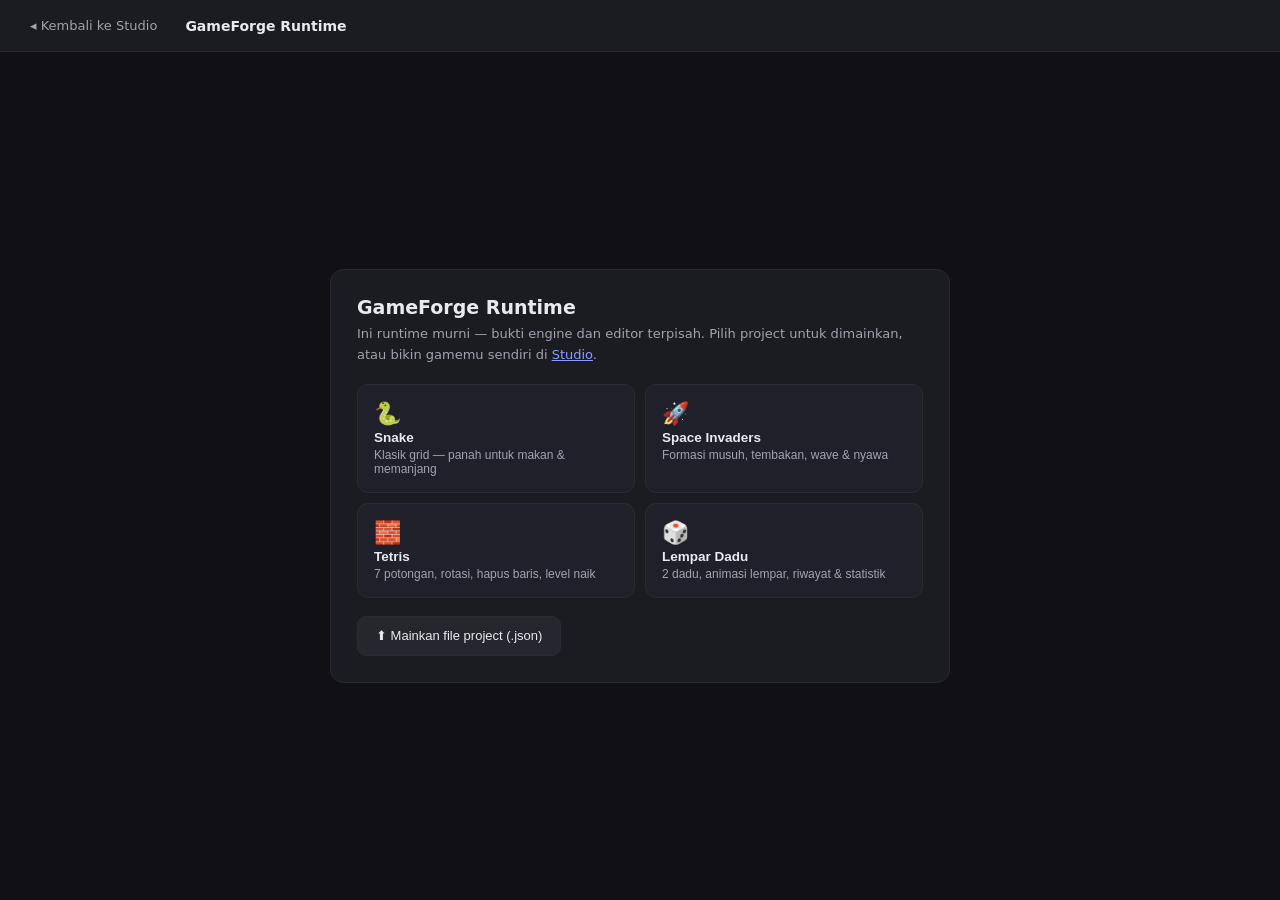
==== play.html @ 8d307699 "GameForge Studio v2: real game engine (editor + runtime), games as pure project data - Engine (js/en" ====
<!DOCTYPE html>
<html lang="id">
<head>
  <meta charset="UTF-8"/>
  <meta name="viewport" content="width=device-width, initial-scale=1"/>
  <title>GameForge Runtime</title>
  <link rel="icon" href="data:image/svg+xml,%3Csvg xmlns='http://www.w3.org/2000/svg' viewBox='0 0 24 24'%3E%3Crect width='24' height='24' rx='6' fill='%235468ff'/%3E%3Cpath d='M9.5 9.5v5M7.5 12h4M15.8 12h.01M17.8 10h.01' stroke='white' stroke-width='1.8' stroke-linecap='round'/%3E%3Crect x='3' y='6' width='18' height='12' rx='5' fill='none' stroke='white' stroke-width='1.8'/%3E%3C/svg%3E"/>
  <style>
    * { box-sizing: border-box; margin: 0; padding: 0; }
    html, body { height: 100%; }
    body {
      background: #101015; color: #e9e9f0;
      font-family: 'Inter', system-ui, -apple-system, 'Segoe UI', Roboto, sans-serif;
      display: flex; flex-direction: column;
    }
    .bar {
      display: flex; align-items: center; gap: 14px;
      padding: 10px 16px;
      background: #1b1b22; border-bottom: 1px solid #2b2b36;
      flex: none;
    }
    .bar a {
      color: #a2a2b0; text-decoration: none; font-size: 13px;
      display: inline-flex; align-items: center; gap: 6px;
      padding: 8px 14px; border-radius: 8px;
    }
    .bar a:hover { background: #26262f; color: #e9e9f0; }
    .bar .title { font-weight: 700; font-size: 14px; }
    .bar .flex { flex: 1; }
    .bar button {
      height: 34px; padding: 0 16px;
      background: #5468ff; color: #fff; border: none;
      border-radius: 8px; font-size: 13px; font-weight: 600;
      cursor: pointer; display: inline-flex; align-items: center; gap: 7px;
    }
    .bar button:hover { background: #6b7cff; }
    .bar button.ghost { background: #26262f; color: #a2a2b0; }
    .bar button[hidden] { display: none; }
    .stage { flex: 1; display: flex; align-items: center; justify-content: center; min-height: 0; padding: 16px; position: relative; }
    canvas { max-width: 100%; max-height: 100%; border-radius: 8px; box-shadow: 0 10px 50px rgba(0,0,0,0.5); }
    .fps {
      position: absolute; top: 10px; right: 14px;
      font-size: 11px; color: #6d6d7c; font-family: Consolas, monospace;
    }
    /* picker */
    .picker {
      max-width: 620px; width: 100%;
      background: #1b1b22; border: 1px solid #2b2b36;
      border-radius: 14px; padding: 26px;
    }
    .picker h1 { font-size: 19px; margin-bottom: 6px; }
    .picker p { color: #a2a2b0; font-size: 13px; line-height: 1.6; margin-bottom: 18px; }
    .demo-grid { display: grid; grid-template-columns: 1fr 1fr; gap: 10px; margin-bottom: 18px; }
    .demo-card {
      display: flex; flex-direction: column; gap: 3px; align-items: flex-start;
      padding: 16px; text-align: left;
      background: #20202a; border: 1px solid #2b2b36; border-radius: 11px;
      color: #e9e9f0; cursor: pointer;
      transition: all 0.13s;
    }
    .demo-card:hover { border-color: #5468ff; background: rgba(84,104,255,0.14); transform: translateY(-1px); }
    .demo-card .em { font-size: 22px; }
    .demo-card .nm { font-weight: 700; font-size: 13.5px; }
    .demo-card .tg { color: #a2a2b0; font-size: 12px; }
    .picker .row { display: flex; gap: 10px; flex-wrap: wrap; }
    .picker .row button {
      height: 40px; padding: 0 18px; background: #26262f; color: #e9e9f0;
      border: 1px solid #2b2b36; border-radius: 9px; font-size: 13px; cursor: pointer;
      display: inline-flex; align-items: center; gap: 8px;
    }
    .picker .row button:hover { border-color: #5468ff; }
    .from-studio {
      margin-bottom: 18px; padding: 14px 16px;
      background: rgba(84,104,255,0.12); border: 1px solid rgba(84,104,255,0.4);
      border-radius: 10px;
      display: flex; align-items: center; gap: 12px;
    }
    .from-studio .nm { font-weight: 700; font-size: 13.5px; flex: 1; }
  </style>
</head>
<body>
  <div class="bar">
    <a href="./index.html">&#9666; Kembali ke Studio</a>
    <span class="title" id="game-title">GameForge Runtime</span>
    <span class="flex"></span>
    <button id="btn-restart" hidden>Restart</button>
    <button id="btn-stop" class="ghost" hidden>Stop</button>
  </div>
  <div class="stage" id="stage">
    <div class="fps" id="fps"></div>
  </div>

  <script src="./js/engine/core.js"></script>
  <script src="./js/engine/entity.js"></script>
  <script src="./js/engine/runtime.js"></script>
  <script src="./js/games/snake.js"></script>
  <script src="./js/games/space-invaders.js"></script>
  <script src="./js/games/tetris.js"></script>
  <script src="./js/games/dice.js"></script>
  <script>
  'use strict';
  (function () {
    const stage = document.getElementById('stage');
    const titleEl = document.getElementById('game-title');
    const btnRestart = document.getElementById('btn-restart');
    const btnStop = document.getElementById('btn-stop');
    let runtime = null;

    function clearStage() {
      stage.innerHTML = '';
      runtime = null;
      btnRestart.hidden = true;
      btnStop.hidden = true;
    }

    function runProject(project) {
      clearStage();
      const canvas = document.createElement('canvas');
      const fps = document.createElement('div');
      fps.className = 'fps';
      stage.appendChild(canvas);
      stage.appendChild(fps);
      runtime = new GE.Runtime(canvas, project, {
        onFPS: (f) => { fps.textContent = f ? f + ' FPS' : ''; },
        onLog: (msg, level) => { if (level === 'error') console.error(msg); }
      });
      runtime.start();
      btnRestart.hidden = false;
      btnStop.hidden = false;
      titleEl.textContent = project.name || 'Game';
    }

    btnRestart.addEventListener('click', () => { if (runtime) runtime.restart(); });
    btnStop.addEventListener('click', () => {
      if (runtime) { runtime.destroy(); runtime = null; }
      showPicker();
    });

    function showPicker() {
      clearStage();
      const box = document.createElement('div');
      box.className = 'picker';

      /* project dari studio */
      let playnow = null;
      try { playnow = JSON.parse(localStorage.getItem('ge_studio_playnow') || 'null'); } catch (e) {}

      let html = '<h1>GameForge Runtime</h1>';
      html += '<p>Ini runtime murni — bukti engine dan editor terpisah. Pilih project untuk dimainkan, atau bikin gamemu sendiri di <a href="./index.html" style="color:#8b9cff">Studio</a>.</p>';

      if (playnow && playnow.project) {
        html += '<div class="from-studio"><span>&#12826;</span><span class="nm">Project dari Studio: ' +
          String(playnow.name || 'Untitled').replace(/</g, '&lt;') + '</span></div>';
      }

      html += '<div class="demo-grid">';
      GameDemos.list.forEach((d) => {
        html += '<button class="demo-card" data-demo="' + d.id + '">' +
          '<span class="em">' + d.emoji + '</span><span class="nm">' + d.name + '</span>' +
          '<span class="tg">' + d.tagline + '</span></button>';
      });
      html += '</div>';
      html += '<div class="row">' +
        '<button id="btn-import">&#11014; Mainkan file project (.json)</button>' +
        '</div>';
      box.innerHTML = html;
      stage.appendChild(box);
      titleEl.textContent = 'GameForge Runtime';

      box.querySelectorAll('.demo-card').forEach((c) => {
        c.addEventListener('click', () => {
          const d = GameDemos.list.find((x) => x.id === c.dataset.demo);
          if (d) runProject(d.project);
        });
      });

      const playBtn = document.createElement('button');
      if (playnow && playnow.project) {
        playBtn.innerHTML = '&#9654; Mainkan: ' + String(playnow.name || 'Untitled').replace(/</g, '&lt;');
        playBtn.className = 'demo-card';
        playBtn.style.width = '100%';
        playBtn.style.marginBottom = '12px';
        playBtn.addEventListener('click', () => runProject(playnow.project));
        box.insertBefore(playBtn, box.querySelector('.demo-grid'));
      }

      box.querySelector('#btn-import').addEventListener('click', () => {
        const input = document.createElement('input');
        input.type = 'file';
        input.accept = '.json,application/json';
        input.addEventListener('change', () => {
          const f = input.files[0];
          if (!f) return;
          const r = new FileReader();
          r.onload = () => {
            try {
              const p = JSON.parse(r.result);
              if (!p.scenes || !p.settings) throw new Error('Bukan project GameForge');
              runProject(p);
            } catch (err) { alert('Gagal memuat: ' + err.message); }
          };
          r.readAsText(f);
        });
        input.click();
      });
    }

    /* boot */
    const params = new URLSearchParams(location.search);
    if (params.get('from') === 'studio') {
      let playnow = null;
      try { playnow = JSON.parse(localStorage.getItem('ge_studio_playnow') || 'null'); } catch (e) {}
      if (playnow && playnow.project) { runProject(playnow.project); return; }
    }
    const demoId = params.get('demo');
    if (demoId) {
      const d = GameDemos.list.find((x) => x.id === demoId);
      if (d) { runProject(d.project); return; }
    }
    showPicker();
  })();
  </script>
</body>
</html>
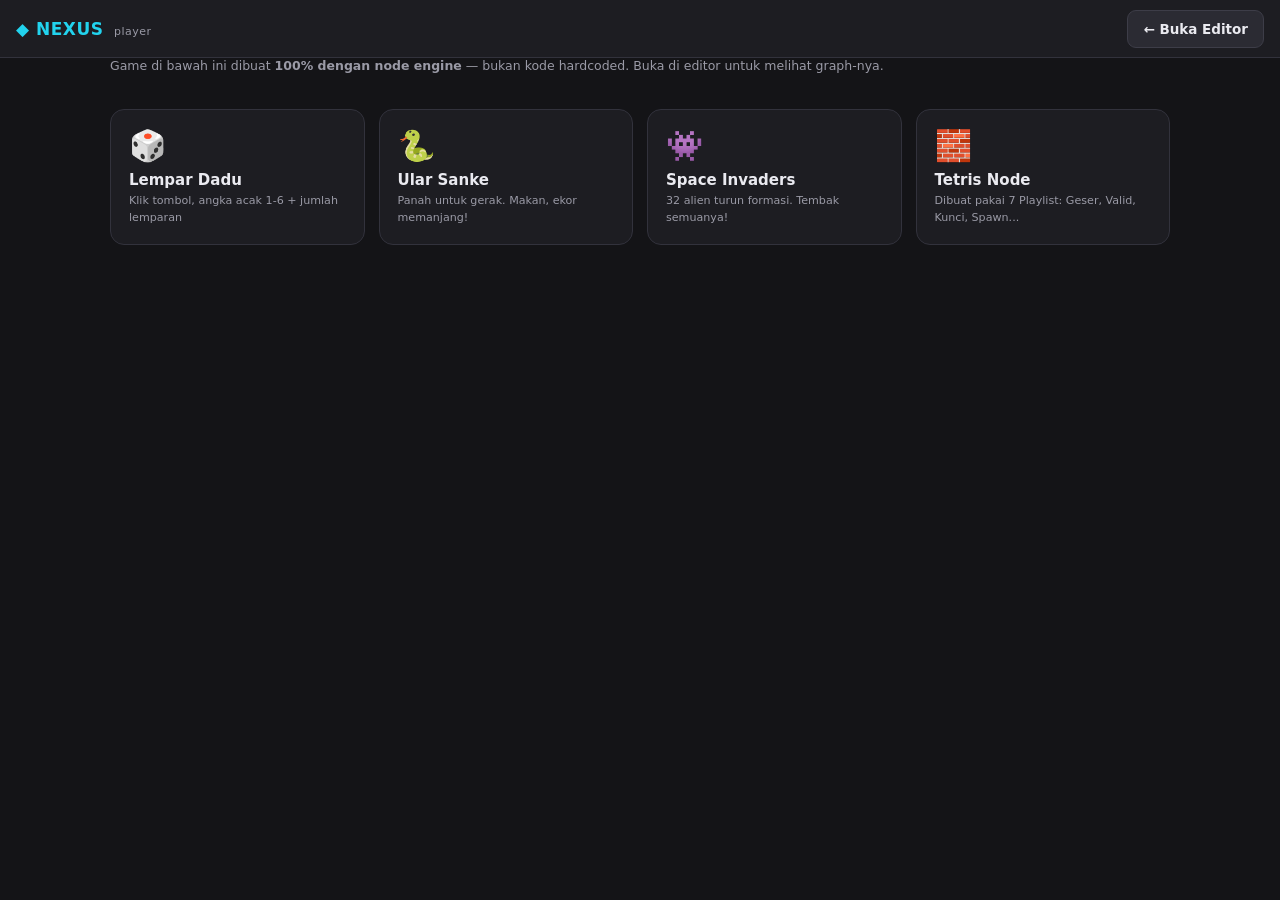
==== commit d8474faf: "NEXUS v3: Node Graph engine (Blueprint-style) + Playlist groups + Sprite drawer - Scripting = node g" ====
--- a/play.html
+++ b/play.html
@@ -1,224 +1,55 @@
 <!DOCTYPE html>
 <html lang="id">
 <head>
-  <meta charset="UTF-8"/>
-  <meta name="viewport" content="width=device-width, initial-scale=1"/>
-  <title>GameForge Runtime</title>
-  <link rel="icon" href="data:image/svg+xml,%3Csvg xmlns='http://www.w3.org/2000/svg' viewBox='0 0 24 24'%3E%3Crect width='24' height='24' rx='6' fill='%235468ff'/%3E%3Cpath d='M9.5 9.5v5M7.5 12h4M15.8 12h.01M17.8 10h.01' stroke='white' stroke-width='1.8' stroke-linecap='round'/%3E%3Crect x='3' y='6' width='18' height='12' rx='5' fill='none' stroke='white' stroke-width='1.8'/%3E%3C/svg%3E"/>
-  <style>
-    * { box-sizing: border-box; margin: 0; padding: 0; }
-    html, body { height: 100%; }
-    body {
-      background: #101015; color: #e9e9f0;
-      font-family: 'Inter', system-ui, -apple-system, 'Segoe UI', Roboto, sans-serif;
-      display: flex; flex-direction: column;
-    }
-    .bar {
-      display: flex; align-items: center; gap: 14px;
-      padding: 10px 16px;
-      background: #1b1b22; border-bottom: 1px solid #2b2b36;
-      flex: none;
-    }
-    .bar a {
-      color: #a2a2b0; text-decoration: none; font-size: 13px;
-      display: inline-flex; align-items: center; gap: 6px;
-      padding: 8px 14px; border-radius: 8px;
-    }
-    .bar a:hover { background: #26262f; color: #e9e9f0; }
-    .bar .title { font-weight: 700; font-size: 14px; }
-    .bar .flex { flex: 1; }
-    .bar button {
-      height: 34px; padding: 0 16px;
-      background: #5468ff; color: #fff; border: none;
-      border-radius: 8px; font-size: 13px; font-weight: 600;
-      cursor: pointer; display: inline-flex; align-items: center; gap: 7px;
-    }
-    .bar button:hover { background: #6b7cff; }
-    .bar button.ghost { background: #26262f; color: #a2a2b0; }
-    .bar button[hidden] { display: none; }
-    .stage { flex: 1; display: flex; align-items: center; justify-content: center; min-height: 0; padding: 16px; position: relative; }
-    canvas { max-width: 100%; max-height: 100%; border-radius: 8px; box-shadow: 0 10px 50px rgba(0,0,0,0.5); }
-    .fps {
-      position: absolute; top: 10px; right: 14px;
-      font-size: 11px; color: #6d6d7c; font-family: Consolas, monospace;
-    }
-    /* picker */
-    .picker {
-      max-width: 620px; width: 100%;
-      background: #1b1b22; border: 1px solid #2b2b36;
-      border-radius: 14px; padding: 26px;
-    }
-    .picker h1 { font-size: 19px; margin-bottom: 6px; }
-    .picker p { color: #a2a2b0; font-size: 13px; line-height: 1.6; margin-bottom: 18px; }
-    .demo-grid { display: grid; grid-template-columns: 1fr 1fr; gap: 10px; margin-bottom: 18px; }
-    .demo-card {
-      display: flex; flex-direction: column; gap: 3px; align-items: flex-start;
-      padding: 16px; text-align: left;
-      background: #20202a; border: 1px solid #2b2b36; border-radius: 11px;
-      color: #e9e9f0; cursor: pointer;
-      transition: all 0.13s;
-    }
-    .demo-card:hover { border-color: #5468ff; background: rgba(84,104,255,0.14); transform: translateY(-1px); }
-    .demo-card .em { font-size: 22px; }
-    .demo-card .nm { font-weight: 700; font-size: 13.5px; }
-    .demo-card .tg { color: #a2a2b0; font-size: 12px; }
-    .picker .row { display: flex; gap: 10px; flex-wrap: wrap; }
-    .picker .row button {
-      height: 40px; padding: 0 18px; background: #26262f; color: #e9e9f0;
-      border: 1px solid #2b2b36; border-radius: 9px; font-size: 13px; cursor: pointer;
-      display: inline-flex; align-items: center; gap: 8px;
-    }
-    .picker .row button:hover { border-color: #5468ff; }
-    .from-studio {
-      margin-bottom: 18px; padding: 14px 16px;
-      background: rgba(84,104,255,0.12); border: 1px solid rgba(84,104,255,0.4);
-      border-radius: 10px;
-      display: flex; align-items: center; gap: 12px;
-    }
-    .from-studio .nm { font-weight: 700; font-size: 13.5px; flex: 1; }
-  </style>
+<meta charset="UTF-8">
+<meta name="viewport" content="width=device-width, initial-scale=1.0">
+<title>NEXUS Player</title>
+<link rel="stylesheet" href="css/main.css">
+<style>
+  body{ overflow:auto; }
+  .phead{ height:58px; display:flex; align-items:center; gap:14px; padding:0 16px; background:var(--panel); border-bottom:1px solid var(--border); }
+  .phead a{ margin-left:auto; }
+  .grid{ display:grid; grid-template-columns:repeat(auto-fill,minmax(230px,1fr)); gap:14px; padding:20px; max-width:1100px; margin:0 auto; }
+  .card{
+    background:var(--panel); border:1px solid var(--border); border-radius:14px; padding:18px;
+    cursor:pointer; transition:border-color .12s, transform .12s; text-align:left; color:var(--text);
+  }
+  .card:hover{ border-color:var(--acc); transform:translateY(-2px); }
+  .card .ic{ font-size:30px; }
+  .card b{ display:block; margin:8px 0 4px; font-size:15px; }
+  .card small{ line-height:1.5; display:block; }
+  #pvStage{ position:fixed; inset:0; background:rgba(10,10,14,.97); display:none; flex-direction:column; align-items:center; justify-content:center; z-index:100; }
+  #pvCanvas{ max-width:96vw; max-height:82vh; border-radius:10px; background:#000; box-shadow:0 10px 50px rgba(0,0,0,.6); }
+  .psub{ color:var(--dim); font-size:12.5px; padding:0 20px 16px; max-width:1100px; margin:0 auto; }
+</style>
 </head>
 <body>
-  <div class="bar">
-    <a href="./index.html">&#9666; Kembali ke Studio</a>
-    <span class="title" id="game-title">GameForge Runtime</span>
-    <span class="flex"></span>
-    <button id="btn-restart" hidden>Restart</button>
-    <button id="btn-stop" class="ghost" hidden>Stop</button>
+<div class="phead">
+  <div class="logo">◆ NEXUS <small>player</small></div>
+  <a class="btn" href="index.html">← Buka Editor</a>
+</div>
+<div class="psub">Game di bawah ini dibuat <b>100% dengan node engine</b> — bukan kode hardcoded. Buka di editor untuk melihat graph-nya.</div>
+<div id="pvList" class="grid"></div>
+
+<div id="pvStage">
+  <div class="playbar">
+    <b id="pvTitle"></b>
+    <div class="row gap">
+      <button id="pvRe" class="btn sm">🔄 Ulang</button>
+      <button id="pvStop" class="btn sm danger">⏹ Tutup <small>Esc</small></button>
+    </div>
   </div>
-  <div class="stage" id="stage">
-    <div class="fps" id="fps"></div>
-  </div>
+  <canvas id="pvCanvas"></canvas>
+  <div class="playhint">Klik area game dulu jika tombol keyboard tidak merespons.</div>
+</div>
 
-  <script src="./js/engine/core.js"></script>
-  <script src="./js/engine/entity.js"></script>
-  <script src="./js/engine/runtime.js"></script>
-  <script src="./js/games/snake.js"></script>
-  <script src="./js/games/space-invaders.js"></script>
-  <script src="./js/games/tetris.js"></script>
-  <script src="./js/games/dice.js"></script>
-  <script>
-  'use strict';
-  (function () {
-    const stage = document.getElementById('stage');
-    const titleEl = document.getElementById('game-title');
-    const btnRestart = document.getElementById('btn-restart');
-    const btnStop = document.getElementById('btn-stop');
-    let runtime = null;
-
-    function clearStage() {
-      stage.innerHTML = '';
-      runtime = null;
-      btnRestart.hidden = true;
-      btnStop.hidden = true;
-    }
-
-    function runProject(project) {
-      clearStage();
-      const canvas = document.createElement('canvas');
-      const fps = document.createElement('div');
-      fps.className = 'fps';
-      stage.appendChild(canvas);
-      stage.appendChild(fps);
-      runtime = new GE.Runtime(canvas, project, {
-        onFPS: (f) => { fps.textContent = f ? f + ' FPS' : ''; },
-        onLog: (msg, level) => { if (level === 'error') console.error(msg); }
-      });
-      runtime.start();
-      btnRestart.hidden = false;
-      btnStop.hidden = false;
-      titleEl.textContent = project.name || 'Game';
-    }
-
-    btnRestart.addEventListener('click', () => { if (runtime) runtime.restart(); });
-    btnStop.addEventListener('click', () => {
-      if (runtime) { runtime.destroy(); runtime = null; }
-      showPicker();
-    });
-
-    function showPicker() {
-      clearStage();
-      const box = document.createElement('div');
-      box.className = 'picker';
-
-      /* project dari studio */
-      let playnow = null;
-      try { playnow = JSON.parse(localStorage.getItem('ge_studio_playnow') || 'null'); } catch (e) {}
-
-      let html = '<h1>GameForge Runtime</h1>';
-      html += '<p>Ini runtime murni — bukti engine dan editor terpisah. Pilih project untuk dimainkan, atau bikin gamemu sendiri di <a href="./index.html" style="color:#8b9cff">Studio</a>.</p>';
-
-      if (playnow && playnow.project) {
-        html += '<div class="from-studio"><span>&#12826;</span><span class="nm">Project dari Studio: ' +
-          String(playnow.name || 'Untitled').replace(/</g, '&lt;') + '</span></div>';
-      }
-
-      html += '<div class="demo-grid">';
-      GameDemos.list.forEach((d) => {
-        html += '<button class="demo-card" data-demo="' + d.id + '">' +
-          '<span class="em">' + d.emoji + '</span><span class="nm">' + d.name + '</span>' +
-          '<span class="tg">' + d.tagline + '</span></button>';
-      });
-      html += '</div>';
-      html += '<div class="row">' +
-        '<button id="btn-import">&#11014; Mainkan file project (.json)</button>' +
-        '</div>';
-      box.innerHTML = html;
-      stage.appendChild(box);
-      titleEl.textContent = 'GameForge Runtime';
-
-      box.querySelectorAll('.demo-card').forEach((c) => {
-        c.addEventListener('click', () => {
-          const d = GameDemos.list.find((x) => x.id === c.dataset.demo);
-          if (d) runProject(d.project);
-        });
-      });
-
-      const playBtn = document.createElement('button');
-      if (playnow && playnow.project) {
-        playBtn.innerHTML = '&#9654; Mainkan: ' + String(playnow.name || 'Untitled').replace(/</g, '&lt;');
-        playBtn.className = 'demo-card';
-        playBtn.style.width = '100%';
-        playBtn.style.marginBottom = '12px';
-        playBtn.addEventListener('click', () => runProject(playnow.project));
-        box.insertBefore(playBtn, box.querySelector('.demo-grid'));
-      }
-
-      box.querySelector('#btn-import').addEventListener('click', () => {
-        const input = document.createElement('input');
-        input.type = 'file';
-        input.accept = '.json,application/json';
-        input.addEventListener('change', () => {
-          const f = input.files[0];
-          if (!f) return;
-          const r = new FileReader();
-          r.onload = () => {
-            try {
-              const p = JSON.parse(r.result);
-              if (!p.scenes || !p.settings) throw new Error('Bukan project GameForge');
-              runProject(p);
-            } catch (err) { alert('Gagal memuat: ' + err.message); }
-          };
-          r.readAsText(f);
-        });
-        input.click();
-      });
-    }
-
-    /* boot */
-    const params = new URLSearchParams(location.search);
-    if (params.get('from') === 'studio') {
-      let playnow = null;
-      try { playnow = JSON.parse(localStorage.getItem('ge_studio_playnow') || 'null'); } catch (e) {}
-      if (playnow && playnow.project) { runProject(playnow.project); return; }
-    }
-    const demoId = params.get('demo');
-    if (demoId) {
-      const d = GameDemos.list.find((x) => x.id === demoId);
-      if (d) { runProject(d.project); return; }
-    }
-    showPicker();
-  })();
-  </script>
+<script src="js/core/util.js"></script>
+<script src="js/core/audio.js"></script>
+<script src="js/core/input.js"></script>
+<script src="js/core/nodedefs.js"></script>
+<script src="js/core/interpreter.js"></script>
+<script src="js/core/runtime.js"></script>
+<script src="js/core/storage.js"></script>
+<script src="js/player.js"></script>
 </body>
 </html>
--- a/css/main.css
+++ b/css/main.css
@@ -0,0 +1,217 @@
+/* NEXUS - CapCut-style dark theme, tombol nyaman diklik */
+:root{
+  --bg:#141417; --panel:#1d1d22; --panel2:#24242b; --panel3:#2b2b33;
+  --border:#32323c; --border2:#3d3d48;
+  --text:#eaeaf0; --dim:#9a9aa6;
+  --acc:#22d3ee; --acc-d:#0ea5b7; --violet:#a78bfa; --green:#4ade80; --red:#f87171;
+  --r:10px;
+}
+*{ box-sizing:border-box; margin:0; padding:0; }
+html,body{ height:100%; }
+body{
+  font-family:system-ui,-apple-system,'Segoe UI',Roboto,sans-serif;
+  background:var(--bg); color:var(--text); font-size:14px; overflow:hidden;
+}
+button{ font-family:inherit; }
+small{ color:var(--dim); font-weight:400; }
+
+/* ---------- buttons (besar & nyaman) ---------- */
+.btn{
+  display:inline-flex; align-items:center; justify-content:center; gap:7px;
+  min-height:38px; padding:0 15px; border-radius:9px;
+  background:var(--panel3); color:var(--text); border:1px solid var(--border2);
+  font-size:13.5px; font-weight:600; cursor:pointer; user-select:none;
+  transition:background .12s, border-color .12s, transform .06s;
+  text-decoration:none; white-space:nowrap;
+}
+.btn:hover{ background:#353540; border-color:#4a4a58; }
+.btn:active{ transform:scale(.97); }
+.btn.sm{ min-height:32px; padding:0 11px; font-size:12.5px; border-radius:8px; }
+.btn.primary{ background:var(--acc); border-color:var(--acc); color:#08252b; }
+.btn.primary:hover{ background:#4ee0f7; }
+.btn.violet{ background:#7c5cf0; border-color:#7c5cf0; color:#fff; }
+.btn.violet:hover{ background:#8f75f5; }
+.btn.danger{ background:#b3353c; border-color:#b3353c; color:#fff; }
+.btn.danger:hover{ background:#cc4148; }
+.btn.big{ width:100%; min-height:48px; font-size:15px; margin-top:10px; }
+.btn.grow{ flex:1; }
+.btn:disabled{ opacity:.45; cursor:default; }
+
+/* ---------- topbar ---------- */
+#topbar{
+  height:58px; display:flex; align-items:center; gap:14px; padding:0 14px;
+  background:var(--panel); border-bottom:1px solid var(--border);
+}
+.logo{ font-weight:800; font-size:17px; letter-spacing:.5px; color:var(--acc); white-space:nowrap; }
+.logo small{ font-size:11px; color:var(--dim); margin-left:4px; }
+.projname{
+  flex:0 1 300px; height:38px; padding:0 12px; border-radius:9px;
+  background:var(--panel2); border:1px solid var(--border); color:var(--text);
+  font-size:14px; font-weight:600;
+}
+.projname:focus{ outline:none; border-color:var(--acc); }
+.topbtns{ margin-left:auto; display:flex; gap:8px; align-items:center; }
+
+/* ---------- layout ---------- */
+#app{ display:flex; height:calc(100% - 58px); }
+#rail{
+  width:64px; background:var(--panel); border-right:1px solid var(--border);
+  display:flex; flex-direction:column; gap:6px; padding:10px 0; align-items:center;
+}
+.railbtn{
+  width:52px; height:52px; border-radius:12px; border:1px solid transparent;
+  background:transparent; color:var(--dim); cursor:pointer; display:flex;
+  flex-direction:column; align-items:center; justify-content:center; gap:2px;
+  font-size:20px;
+}
+.railbtn small{ font-size:9.5px; }
+.railbtn:hover{ background:var(--panel2); color:var(--text); }
+.railbtn.on{ background:var(--panel3); color:var(--acc); border-color:var(--border2); }
+
+#leftPanel{
+  width:272px; background:var(--panel); border-right:1px solid var(--border);
+  overflow-y:auto; flex-shrink:0;
+}
+#rightPanel{
+  width:302px; background:var(--panel); border-left:1px solid var(--border);
+  overflow-y:auto; flex-shrink:0; padding:12px;
+}
+
+/* ---------- left panels ---------- */
+.lp-head{
+  display:flex; align-items:center; justify-content:space-between; gap:8px;
+  padding:14px 12px 8px; font-size:11px; font-weight:800; letter-spacing:1px; color:var(--dim);
+}
+.list{ padding:0 8px 6px; }
+.litem{
+  display:flex; align-items:center; gap:9px; padding:9px 10px; border-radius:9px;
+  cursor:pointer; border:1px solid transparent; margin-bottom:3px;
+}
+.litem:hover{ background:var(--panel2); }
+.litem.on{ background:var(--panel3); border-color:var(--border2); }
+.lic{ font-size:15px; }
+.lname{ flex:1; font-size:13px; font-weight:600; line-height:1.25; min-width:0; overflow:hidden; }
+.lname small{ display:block; font-size:10.5px; }
+.ibtn{
+  min-width:30px; height:30px; border-radius:8px; border:none; background:transparent;
+  color:var(--dim); cursor:pointer; font-size:13px; flex-shrink:0;
+}
+.ibtn:hover{ background:var(--panel3); color:var(--text); }
+.ibtn.del:hover{ color:var(--red); }
+.empty{ padding:10px 12px; color:var(--dim); font-size:12px; line-height:1.5; }
+.row{ display:flex; align-items:center; gap:8px; }
+.row2{ display:grid; grid-template-columns:1fr 1fr; gap:8px; margin-bottom:8px; }
+.chkrow{ margin:8px 0; flex-wrap:wrap; }
+.chk{ display:flex; align-items:center; gap:7px; font-size:12.5px; color:var(--text); cursor:pointer; padding:4px 0; }
+.chk input{ width:16px; height:16px; accent-color:var(--acc); }
+.gap{ gap:8px; margin-top:6px; }
+
+.fld{
+  height:36px; padding:0 10px; border-radius:8px; background:var(--panel2);
+  border:1px solid var(--border); color:var(--text); font-size:13px; width:100%;
+}
+.fld:focus{ outline:none; border-color:var(--acc); }
+.fld.col{ height:38px; padding:3px; width:100%; }
+.flab{ display:block; font-size:11px; font-weight:700; color:var(--dim); margin:9px 0 5px; letter-spacing:.4px; }
+select.fld{ appearance:auto; }
+.hintbox{ margin-top:14px; padding:10px 12px; background:var(--panel2); border-radius:9px; color:var(--dim); font-size:12px; line-height:1.55; }
+.dot{ width:10px; height:10px; border-radius:3px; flex-shrink:0; }
+.libnode{ padding:7px 10px; }
+.libnote{ padding:0 12px 6px; color:var(--dim); font-size:11.5px; }
+
+/* ---------- center / tabs ---------- */
+#center{ flex:1; display:flex; flex-direction:column; min-width:0; }
+#tabbar{
+  height:46px; display:flex; align-items:center; gap:6px; padding:0 12px;
+  background:var(--panel); border-bottom:1px solid var(--border);
+}
+.tabbtn{
+  height:34px; padding:0 16px; border-radius:8px; border:none; background:transparent;
+  color:var(--dim); font-size:13px; font-weight:700; cursor:pointer;
+}
+.tabbtn:hover{ color:var(--text); background:var(--panel2); }
+.tabbtn.on{ color:var(--acc); background:var(--panel3); }
+.tabpage{ flex:1; display:flex; flex-direction:column; min-height:0; }
+
+/* ---------- stage ---------- */
+.stagebar{ display:flex; align-items:center; gap:12px; padding:8px 12px; }
+.stagebar .hint{ color:var(--dim); font-size:12px; }
+.stagewrap{ flex:1; display:flex; align-items:center; justify-content:center; overflow:hidden; padding:10px; }
+#stageCanvas{ border-radius:8px; box-shadow:0 6px 30px rgba(0,0,0,.5); cursor:default; }
+
+/* ---------- play overlay ---------- */
+#playModal{
+  position:fixed; inset:0; background:rgba(10,10,14,.96); z-index:200;
+  display:flex; flex-direction:column; align-items:center; justify-content:center; gap:12px;
+}
+.playbar{
+  position:absolute; top:0; left:0; right:0; height:58px; display:flex;
+  align-items:center; justify-content:space-between; padding:0 16px; background:var(--panel);
+  border-bottom:1px solid var(--border);
+}
+.playwrap{ display:flex; align-items:center; justify-content:center; width:100%; height:100%; padding:70px 20px 40px; }
+#playCanvas{
+  max-width:100%; max-height:100%; border-radius:10px;
+  box-shadow:0 10px 50px rgba(0,0,0,.6); background:#000;
+}
+.playhint{ color:var(--dim); font-size:12.5px; padding-bottom:14px; }
+
+/* ---------- welcome / modal / toast ---------- */
+#welcomeModal{
+  position:fixed; inset:0; background:var(--bg); z-index:300;
+  display:flex; align-items:center; justify-content:center;
+}
+.welcome{ width:min(420px, 92vw); text-align:center; }
+.wlogo{ font-size:38px; font-weight:900; color:var(--acc); letter-spacing:2px; }
+.wsub{ color:var(--dim); margin:12px 0 22px; line-height:1.6; font-size:13.5px; }
+.wfoot{ margin-top:18px; color:var(--dim); font-size:11.5px; }
+.modal-back{
+  position:fixed; inset:0; background:rgba(8,8,12,.7); z-index:250;
+  display:flex; align-items:center; justify-content:center;
+}
+.modal{
+  width:min(480px, 94vw); max-height:82vh; overflow-y:auto;
+  background:var(--panel); border:1px solid var(--border2); border-radius:14px; padding:18px;
+}
+.modal-title{ font-size:16px; font-weight:800; margin-bottom:10px; }
+.modal-sub{ color:var(--dim); font-size:12.5px; margin-bottom:10px; line-height:1.5; }
+.modal-body{ font-size:13.5px; }
+.modal-btns{ display:flex; gap:8px; margin-top:16px; justify-content:flex-end; flex-wrap:wrap; }
+.pick-row{
+  display:flex; align-items:center; gap:12px; width:100%; text-align:left;
+  padding:12px; margin-bottom:6px; border-radius:10px; background:var(--panel2);
+  border:1px solid var(--border); color:var(--text); cursor:pointer; font-size:13.5px;
+}
+.pick-row:hover{ border-color:var(--acc); }
+.pick-ic{ font-size:22px; }
+.paramlist{ max-height:220px; overflow-y:auto; }
+.helpbox h4{ margin:12px 0 4px; font-size:13.5px; color:var(--acc); }
+.helpbox p{ color:#c9c9d4; font-size:12.5px; line-height:1.6; }
+#toasts{ position:fixed; bottom:18px; left:50%; transform:translateX(-50%); z-index:400; display:flex; flex-direction:column; gap:8px; align-items:center; }
+.toast{
+  background:var(--panel3); border:1px solid var(--border2); color:var(--text);
+  padding:10px 18px; border-radius:10px; font-size:13px; font-weight:600;
+  box-shadow:0 6px 24px rgba(0,0,0,.45); animation:tin .2s ease;
+}
+.toast.out{ opacity:0; transition:opacity .35s; }
+@keyframes tin{ from{ transform:translateY(8px); opacity:0; } }
+
+/* ---------- sprite editor ---------- */
+.spritehead{ padding:10px 14px; font-size:13px; color:var(--dim); }
+#spEditor{ flex:1; display:flex; min-height:0; }
+#spSide{ width:210px; padding:0 12px 12px; overflow-y:auto; border-right:1px solid var(--border); }
+#spTools{ display:grid; grid-template-columns:1fr 1fr; gap:6px; }
+.tbtn{ flex-direction:column; gap:1px; min-height:52px; font-size:17px; }
+.tbtn small{ font-size:9.5px; }
+.tbtn.on{ border-color:var(--acc); color:var(--acc); }
+#spPal{ display:grid; grid-template-columns:repeat(8, 1fr); gap:5px; margin-bottom:8px; }
+.swatch{ height:26px; border-radius:6px; border:2px solid transparent; cursor:pointer; }
+.swatch.on{ border-color:#fff; }
+#spWrap{ flex:1; display:flex; align-items:center; justify-content:center; overflow:auto; padding:14px; }
+#spCanvas{ background:#191920; border-radius:8px; cursor:crosshair; box-shadow:0 6px 30px rgba(0,0,0,.5); }
+
+/* scrollbar */
+::-webkit-scrollbar{ width:10px; height:10px; }
+::-webkit-scrollbar-thumb{ background:var(--panel3); border-radius:6px; }
+::-webkit-scrollbar-thumb:hover{ background:#3d3d48; }
+::-webkit-scrollbar-track{ background:transparent; }
